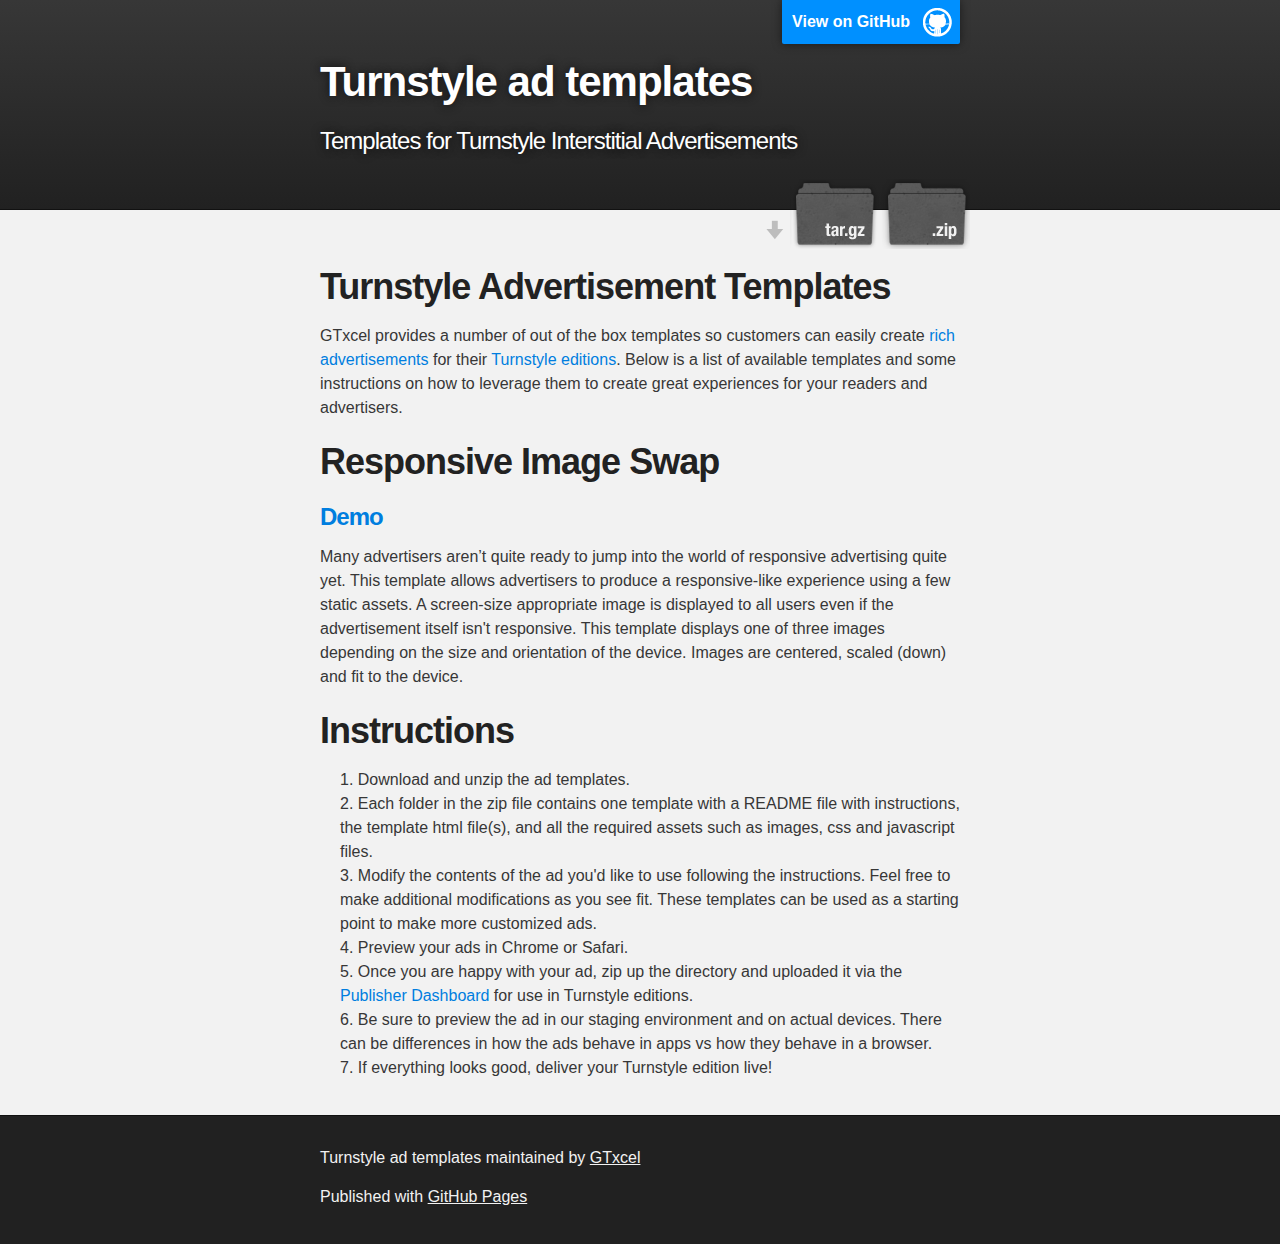
==== index.html @ d21caaac "Create gh-pages branch via GitHub" ====
<!DOCTYPE html>
<html>

  <head>
    <meta charset='utf-8'>
    <meta http-equiv="X-UA-Compatible" content="chrome=1">
    <meta name="description" content="Turnstyle ad templates : Templates for Turnstyle Interstitial Advertisements">

    <link rel="stylesheet" type="text/css" media="screen" href="stylesheets/stylesheet.css">

    <title>Turnstyle ad templates</title>
  </head>

  <body>

    <!-- HEADER -->
    <div id="header_wrap" class="outer">
        <header class="inner">
          <a id="forkme_banner" href="https://github.com/GTxcel/turnstyle_ad_templates">View on GitHub</a>

          <h1 id="project_title">Turnstyle ad templates</h1>
          <h2 id="project_tagline">Templates for Turnstyle Interstitial Advertisements</h2>

            <section id="downloads">
              <a class="zip_download_link" href="https://github.com/GTxcel/turnstyle_ad_templates/zipball/master">Download this project as a .zip file</a>
              <a class="tar_download_link" href="https://github.com/GTxcel/turnstyle_ad_templates/tarball/master">Download this project as a tar.gz file</a>
            </section>
        </header>
    </div>

    <!-- MAIN CONTENT -->
    <div id="main_content_wrap" class="outer">
      <section id="main_content" class="inner">
        <h1>
<a name="turnstyle-advertisement-templates" class="anchor" href="#turnstyle-advertisement-templates"><span class="octicon octicon-link"></span></a>Turnstyle Advertisement Templates</h1>

<p>GTxcel provides a number of out of the box templates so customers can easily create <a href="http://docs.gtxcel.com/creating-html5-ads/">rich advertisements</a> for their <a href="http://docs.gtxcel.com/getting-started-with-turnstyle/">Turnstyle editions</a>. Below is a list of available templates and some instructions on how to leverage them to create great experiences for your readers and advertisers.</p>

<h1>
<a name="responsive-image-swap" class="anchor" href="#responsive-image-swap"><span class="octicon octicon-link"></span></a>Responsive Image Swap</h1>

<h3>
<a name="demo" class="anchor" href="#demo"><span class="octicon octicon-link"></span></a><a href="https://rawgit.com/GTxcel/turnstyle_ad_templates/master/responsive_image_swap/index.html">Demo</a>
</h3>

<p>Many advertisers aren’t quite ready to jump into the world of responsive advertising quite yet. This template allows advertisers to produce a responsive-like experience using a few static assets. A screen-size appropriate image is displayed to all users even if the advertisement itself isn't responsive. This template displays one of three images depending on the size and orientation of the device. Images are centered, scaled (down) and fit to the device.</p>

<h1>
<a name="instructions" class="anchor" href="#instructions"><span class="octicon octicon-link"></span></a>Instructions</h1>

<ol>
<li>Download and unzip the ad templates.</li>
<li>Each folder in the zip file contains one template with a README file with instructions, the template html file(s), and all the required assets such as images, css and javascript files.</li>
<li>Modify the contents of the ad you'd like to use following the instructions. Feel free to make additional modifications as you see fit. These templates can be used as a starting point to make more customized ads. </li>
<li>Preview your ads in Chrome or Safari. </li>
<li>Once you are happy with your ad, zip up the directory and uploaded it via the <a href="http://docs.gtxcel.com/creating-html5-ads/">Publisher Dashboard</a> for use in Turnstyle editions. </li>
<li>Be sure to preview the ad in our staging environment and on actual devices. There can be differences in how the ads behave in apps vs how they behave in a browser.</li>
<li>If everything looks good, deliver your Turnstyle edition live!</li>
</ol>
      </section>
    </div>

    <!-- FOOTER  -->
    <div id="footer_wrap" class="outer">
      <footer class="inner">
        <p class="copyright">Turnstyle ad templates maintained by <a href="https://github.com/GTxcel">GTxcel</a></p>
        <p>Published with <a href="http://pages.github.com">GitHub Pages</a></p>
      </footer>
    </div>

    

  </body>
</html>
---- stylesheets/stylesheet.css ----
/*******************************************************************************
Slate Theme for GitHub Pages
by Jason Costello, @jsncostello
*******************************************************************************/

@import url(pygment_trac.css);

/*******************************************************************************
MeyerWeb Reset
*******************************************************************************/

html, body, div, span, applet, object, iframe,
h1, h2, h3, h4, h5, h6, p, blockquote, pre,
a, abbr, acronym, address, big, cite, code,
del, dfn, em, img, ins, kbd, q, s, samp,
small, strike, strong, sub, sup, tt, var,
b, u, i, center,
dl, dt, dd, ol, ul, li,
fieldset, form, label, legend,
table, caption, tbody, tfoot, thead, tr, th, td,
article, aside, canvas, details, embed,
figure, figcaption, footer, header, hgroup,
menu, nav, output, ruby, section, summary,
time, mark, audio, video {
  margin: 0;
  padding: 0;
  border: 0;
  font: inherit;
  vertical-align: baseline;
}

/* HTML5 display-role reset for older browsers */
article, aside, details, figcaption, figure,
footer, header, hgroup, menu, nav, section {
  display: block;
}

ol, ul {
  list-style: none;
}

table {
  border-collapse: collapse;
  border-spacing: 0;
}

/*******************************************************************************
Theme Styles
*******************************************************************************/

body {
  box-sizing: border-box;
  color:#373737;
  background: #212121;
  font-size: 16px;
  font-family: 'Myriad Pro', Calibri, Helvetica, Arial, sans-serif;
  line-height: 1.5;
  -webkit-font-smoothing: antialiased;
}

h1, h2, h3, h4, h5, h6 {
  margin: 10px 0;
  font-weight: 700;
  color:#222222;
  font-family: 'Lucida Grande', 'Calibri', Helvetica, Arial, sans-serif;
  letter-spacing: -1px;
}

h1 {
  font-size: 36px;
  font-weight: 700;
}

h2 {
  padding-bottom: 10px;
  font-size: 32px;
  background: url('../images/bg_hr.png') repeat-x bottom;
}

h3 {
  font-size: 24px;
}

h4 {
  font-size: 21px;
}

h5 {
  font-size: 18px;
}

h6 {
  font-size: 16px;
}

p {
  margin: 10px 0 15px 0;
}

footer p {
  color: #f2f2f2;
}

a {
  text-decoration: none;
  color: #007edf;
  text-shadow: none;

  transition: color 0.5s ease;
  transition: text-shadow 0.5s ease;
  -webkit-transition: color 0.5s ease;
  -webkit-transition: text-shadow 0.5s ease;
  -moz-transition: color 0.5s ease;
  -moz-transition: text-shadow 0.5s ease;
  -o-transition: color 0.5s ease;
  -o-transition: text-shadow 0.5s ease;
  -ms-transition: color 0.5s ease;
  -ms-transition: text-shadow 0.5s ease;
}

a:hover, a:focus {text-decoration: underline;}

footer a {
  color: #F2F2F2;
  text-decoration: underline;
}

em {
  font-style: italic;
}

strong {
  font-weight: bold;
}

img {
  position: relative;
  margin: 0 auto;
  max-width: 739px;
  padding: 5px;
  margin: 10px 0 10px 0;
  border: 1px solid #ebebeb;

  box-shadow: 0 0 5px #ebebeb;
  -webkit-box-shadow: 0 0 5px #ebebeb;
  -moz-box-shadow: 0 0 5px #ebebeb;
  -o-box-shadow: 0 0 5px #ebebeb;
  -ms-box-shadow: 0 0 5px #ebebeb;
}

p img {
  display: inline;
  margin: 0;
  padding: 0;
  vertical-align: middle;
  text-align: center;
  border: none;
}

pre, code {
  width: 100%;
  color: #222;
  background-color: #fff;

  font-family: Monaco, "Bitstream Vera Sans Mono", "Lucida Console", Terminal, monospace;
  font-size: 14px;

  border-radius: 2px;
  -moz-border-radius: 2px;
  -webkit-border-radius: 2px;
}

pre {
  width: 100%;
  padding: 10px;
  box-shadow: 0 0 10px rgba(0,0,0,.1);
  overflow: auto;
}

code {
  padding: 3px;
  margin: 0 3px;
  box-shadow: 0 0 10px rgba(0,0,0,.1);
}

pre code {
  display: block;
  box-shadow: none;
}

blockquote {
  color: #666;
  margin-bottom: 20px;
  padding: 0 0 0 20px;
  border-left: 3px solid #bbb;
}


ul, ol, dl {
  margin-bottom: 15px
}

ul {
  list-style: inside;
  padding-left: 20px;
}

ol {
  list-style: decimal inside;
  padding-left: 20px;
}

dl dt {
  font-weight: bold;
}

dl dd {
  padding-left: 20px;
  font-style: italic;
}

dl p {
  padding-left: 20px;
  font-style: italic;
}

hr {
  height: 1px;
  margin-bottom: 5px;
  border: none;
  background: url('../images/bg_hr.png') repeat-x center;
}

table {
  border: 1px solid #373737;
  margin-bottom: 20px;
  text-align: left;
 }

th {
  font-family: 'Lucida Grande', 'Helvetica Neue', Helvetica, Arial, sans-serif;
  padding: 10px;
  background: #373737;
  color: #fff;
 }

td {
  padding: 10px;
  border: 1px solid #373737;
 }

form {
  background: #f2f2f2;
  padding: 20px;
}

/*******************************************************************************
Full-Width Styles
*******************************************************************************/

.outer {
  width: 100%;
}

.inner {
  position: relative;
  max-width: 640px;
  padding: 20px 10px;
  margin: 0 auto;
}

#forkme_banner {
  display: block;
  position: absolute;
  top:0;
  right: 10px;
  z-index: 10;
  padding: 10px 50px 10px 10px;
  color: #fff;
  background: url('../images/blacktocat.png') #0090ff no-repeat 95% 50%;
  font-weight: 700;
  box-shadow: 0 0 10px rgba(0,0,0,.5);
  border-bottom-left-radius: 2px;
  border-bottom-right-radius: 2px;
}

#header_wrap {
  background: #212121;
  background: -moz-linear-gradient(top, #373737, #212121);
  background: -webkit-linear-gradient(top, #373737, #212121);
  background: -ms-linear-gradient(top, #373737, #212121);
  background: -o-linear-gradient(top, #373737, #212121);
  background: linear-gradient(top, #373737, #212121);
}

#header_wrap .inner {
  padding: 50px 10px 30px 10px;
}

#project_title {
  margin: 0;
  color: #fff;
  font-size: 42px;
  font-weight: 700;
  text-shadow: #111 0px 0px 10px;
}

#project_tagline {
  color: #fff;
  font-size: 24px;
  font-weight: 300;
  background: none;
  text-shadow: #111 0px 0px 10px;
}

#downloads {
  position: absolute;
  width: 210px;
  z-index: 10;
  bottom: -40px;
  right: 0;
  height: 70px;
  background: url('../images/icon_download.png') no-repeat 0% 90%;
}

.zip_download_link {
  display: block;
  float: right;
  width: 90px;
  height:70px;
  text-indent: -5000px;
  overflow: hidden;
  background: url(../images/sprite_download.png) no-repeat bottom left;
}

.tar_download_link {
  display: block;
  float: right;
  width: 90px;
  height:70px;
  text-indent: -5000px;
  overflow: hidden;
  background: url(../images/sprite_download.png) no-repeat bottom right;
  margin-left: 10px;
}

.zip_download_link:hover {
  background: url(../images/sprite_download.png) no-repeat top left;
}

.tar_download_link:hover {
  background: url(../images/sprite_download.png) no-repeat top right;
}

#main_content_wrap {
  background: #f2f2f2;
  border-top: 1px solid #111;
  border-bottom: 1px solid #111;
}

#main_content {
  padding-top: 40px;
}

#footer_wrap {
  background: #212121;
}



/*******************************************************************************
Small Device Styles
*******************************************************************************/

@media screen and (max-width: 480px) {
  body {
    font-size:14px;
  }

  #downloads {
    display: none;
  }

  .inner {
    min-width: 320px;
    max-width: 480px;
  }

  #project_title {
  font-size: 32px;
  }

  h1 {
    font-size: 28px;
  }

  h2 {
    font-size: 24px;
  }

  h3 {
    font-size: 21px;
  }

  h4 {
    font-size: 18px;
  }

  h5 {
    font-size: 14px;
  }

  h6 {
    font-size: 12px;
  }

  code, pre {
    min-width: 320px;
    max-width: 480px;
    font-size: 11px;
  }

}
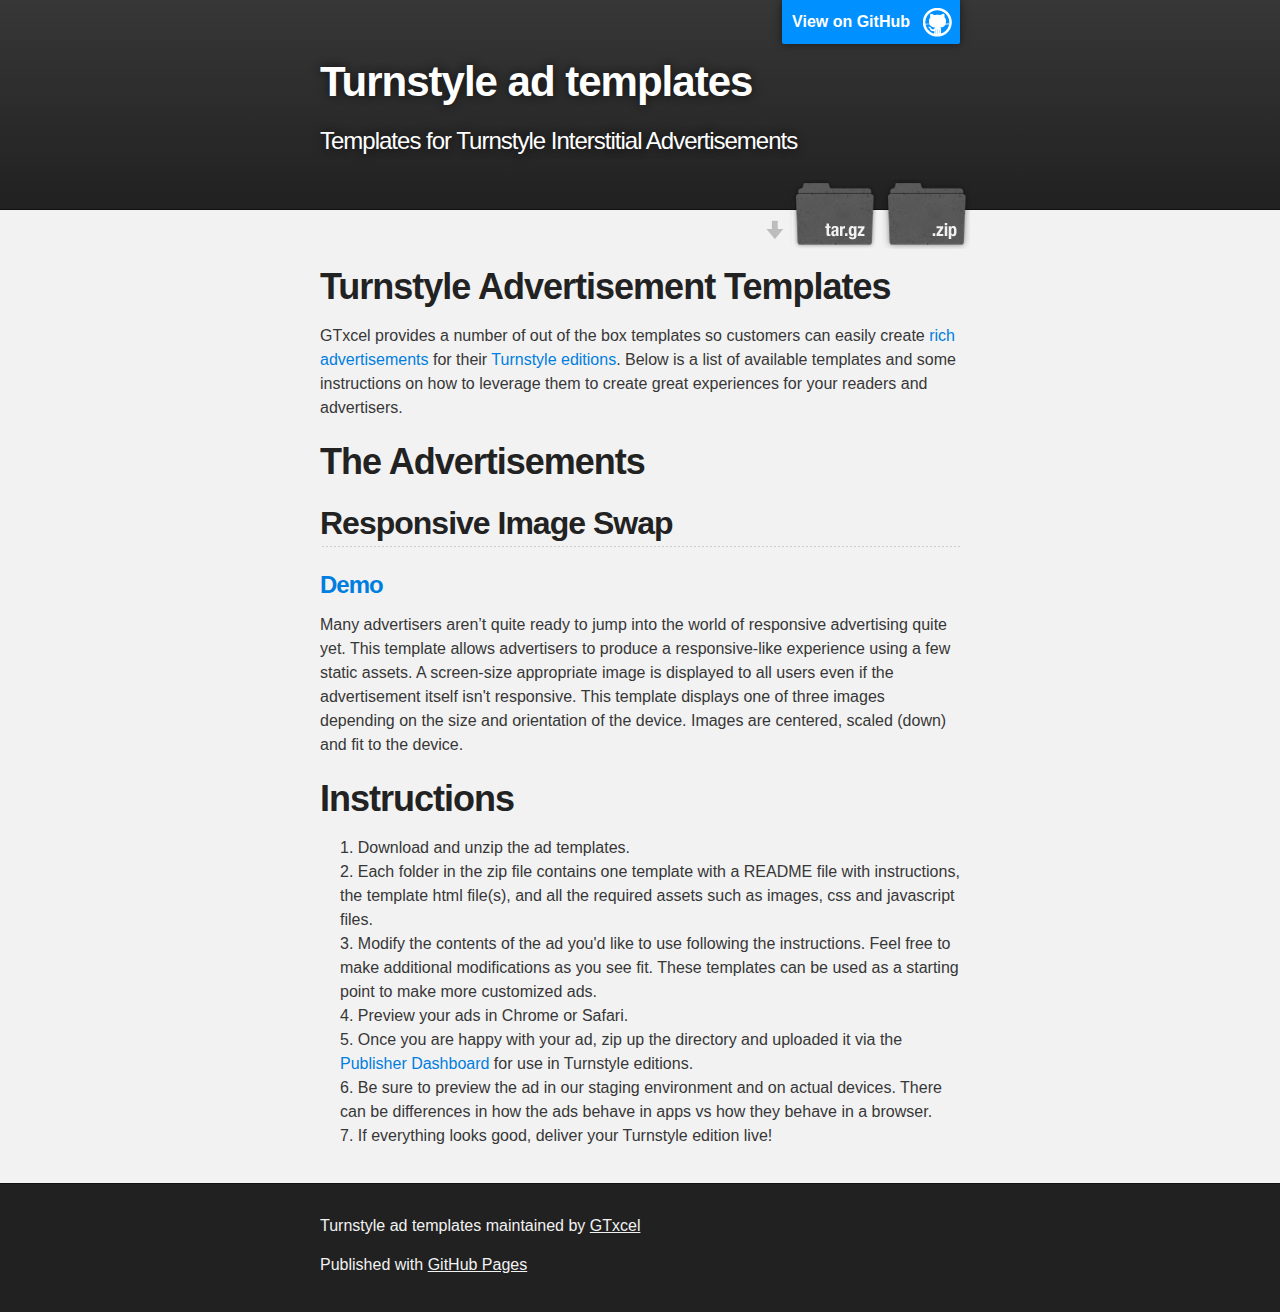
==== commit fb1cfbe4: "Create gh-pages branch via GitHub" ====
--- a/index.html
+++ b/index.html
@@ -37,7 +37,10 @@
 <p>GTxcel provides a number of out of the box templates so customers can easily create <a href="http://docs.gtxcel.com/creating-html5-ads/">rich advertisements</a> for their <a href="http://docs.gtxcel.com/getting-started-with-turnstyle/">Turnstyle editions</a>. Below is a list of available templates and some instructions on how to leverage them to create great experiences for your readers and advertisers.</p>
 
 <h1>
-<a name="responsive-image-swap" class="anchor" href="#responsive-image-swap"><span class="octicon octicon-link"></span></a>Responsive Image Swap</h1>
+<a name="the-advertisements" class="anchor" href="#the-advertisements"><span class="octicon octicon-link"></span></a>The Advertisements</h1>
+
+<h2>
+<a name="responsive-image-swap" class="anchor" href="#responsive-image-swap"><span class="octicon octicon-link"></span></a>Responsive Image Swap</h2>
 
 <h3>
 <a name="demo" class="anchor" href="#demo"><span class="octicon octicon-link"></span></a><a href="https://rawgit.com/GTxcel/turnstyle_ad_templates/master/responsive_image_swap/index.html">Demo</a>
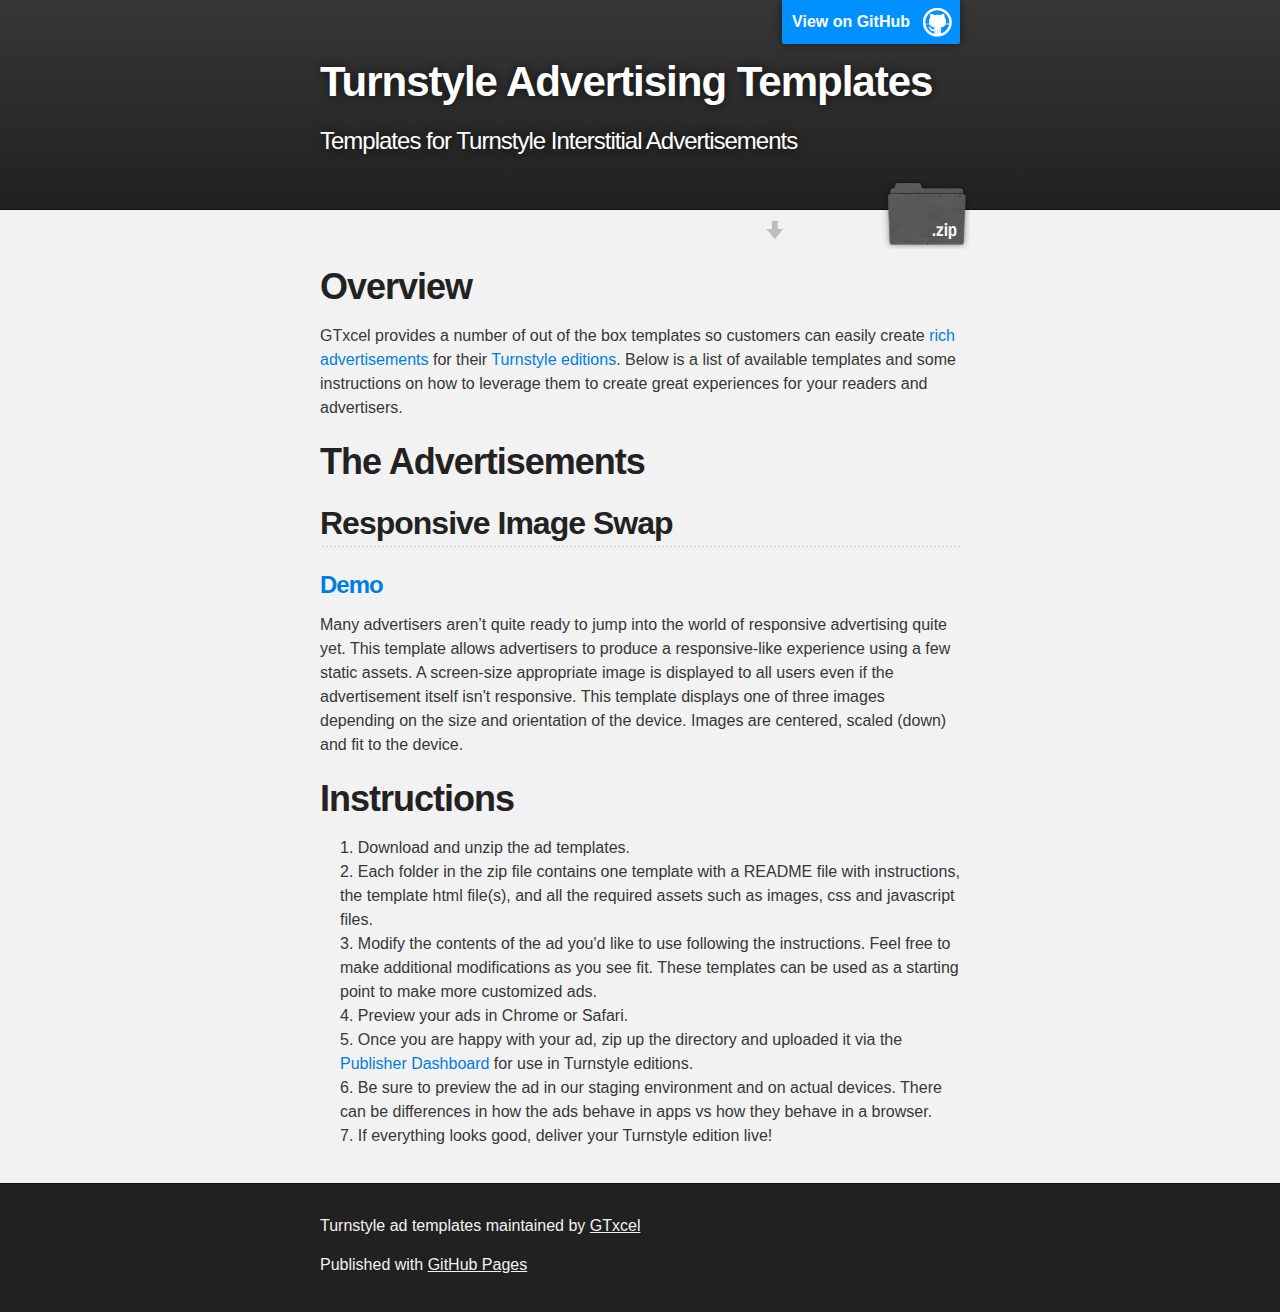
==== commit 5b82d5c6: "cleanup" ====
--- a/index.html
+++ b/index.html
@@ -18,12 +18,11 @@
         <header class="inner">
           <a id="forkme_banner" href="https://github.com/GTxcel/turnstyle_ad_templates">View on GitHub</a>
 
-          <h1 id="project_title">Turnstyle ad templates</h1>
+          <h1 id="project_title">Turnstyle Advertising Templates</h1>
           <h2 id="project_tagline">Templates for Turnstyle Interstitial Advertisements</h2>
 
             <section id="downloads">
               <a class="zip_download_link" href="https://github.com/GTxcel/turnstyle_ad_templates/zipball/master">Download this project as a .zip file</a>
-              <a class="tar_download_link" href="https://github.com/GTxcel/turnstyle_ad_templates/tarball/master">Download this project as a tar.gz file</a>
             </section>
         </header>
     </div>
@@ -32,7 +31,7 @@
     <div id="main_content_wrap" class="outer">
       <section id="main_content" class="inner">
         <h1>
-<a name="turnstyle-advertisement-templates" class="anchor" href="#turnstyle-advertisement-templates"><span class="octicon octicon-link"></span></a>Turnstyle Advertisement Templates</h1>
+<a name="turnstyle-advertisement-templates" class="anchor" href="#turnstyle-advertisement-templates"><span class="octicon octicon-link"></span></a>Overview</h1>
 
 <p>GTxcel provides a number of out of the box templates so customers can easily create <a href="http://docs.gtxcel.com/creating-html5-ads/">rich advertisements</a> for their <a href="http://docs.gtxcel.com/getting-started-with-turnstyle/">Turnstyle editions</a>. Below is a list of available templates and some instructions on how to leverage them to create great experiences for your readers and advertisers.</p>
 
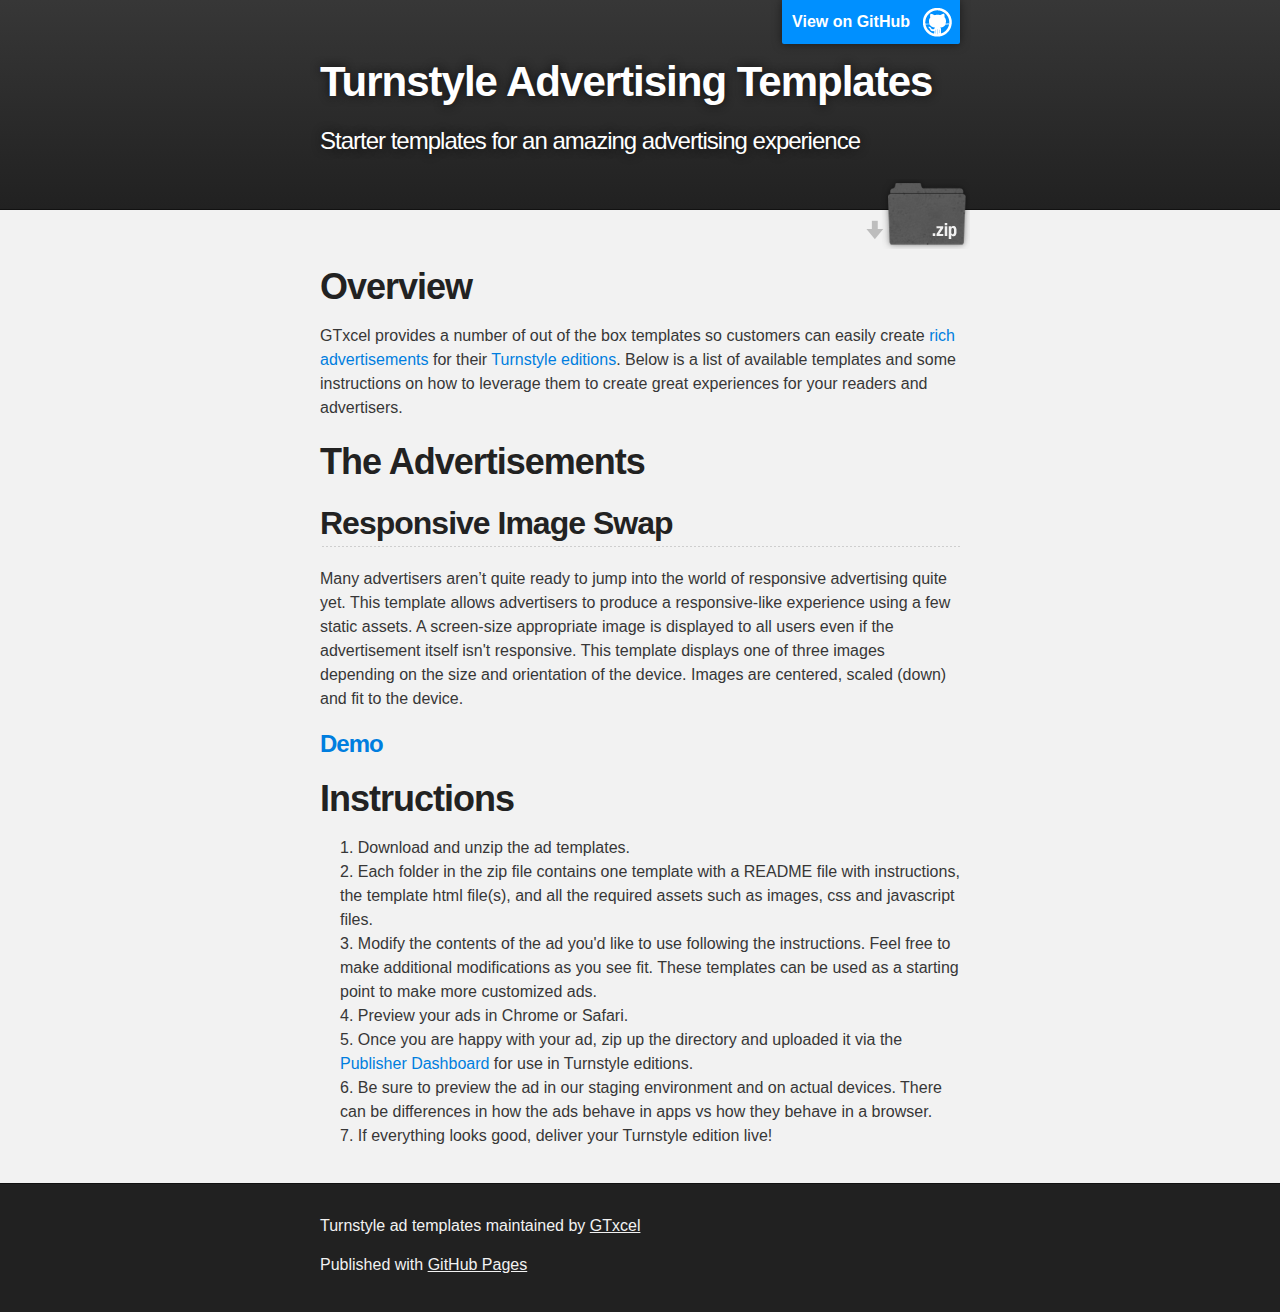
==== commit 450ba5d6: "Polish" ====
--- a/index.html
+++ b/index.html
@@ -19,7 +19,7 @@
           <a id="forkme_banner" href="https://github.com/GTxcel/turnstyle_ad_templates">View on GitHub</a>
 
           <h1 id="project_title">Turnstyle Advertising Templates</h1>
-          <h2 id="project_tagline">Templates for Turnstyle Interstitial Advertisements</h2>
+          <h2 id="project_tagline">Starter templates for an amazing advertising experience</h2>
 
             <section id="downloads">
               <a class="zip_download_link" href="https://github.com/GTxcel/turnstyle_ad_templates/zipball/master">Download this project as a .zip file</a>
@@ -41,11 +41,11 @@
 <h2>
 <a name="responsive-image-swap" class="anchor" href="#responsive-image-swap"><span class="octicon octicon-link"></span></a>Responsive Image Swap</h2>
 
+<p>Many advertisers aren’t quite ready to jump into the world of responsive advertising quite yet. This template allows advertisers to produce a responsive-like experience using a few static assets. A screen-size appropriate image is displayed to all users even if the advertisement itself isn't responsive. This template displays one of three images depending on the size and orientation of the device. Images are centered, scaled (down) and fit to the device.</p>
+
 <h3>
 <a name="demo" class="anchor" href="#demo"><span class="octicon octicon-link"></span></a><a href="https://rawgit.com/GTxcel/turnstyle_ad_templates/master/responsive_image_swap/index.html">Demo</a>
 </h3>
-
-<p>Many advertisers aren’t quite ready to jump into the world of responsive advertising quite yet. This template allows advertisers to produce a responsive-like experience using a few static assets. A screen-size appropriate image is displayed to all users even if the advertisement itself isn't responsive. This template displays one of three images depending on the size and orientation of the device. Images are centered, scaled (down) and fit to the device.</p>
 
 <h1>
 <a name="instructions" class="anchor" href="#instructions"><span class="octicon octicon-link"></span></a>Instructions</h1>
--- a/stylesheets/stylesheet.css
+++ b/stylesheets/stylesheet.css
@@ -315,7 +315,7 @@
 
 #downloads {
   position: absolute;
-  width: 210px;
+  width: 110px;
   z-index: 10;
   bottom: -40px;
   right: 0;
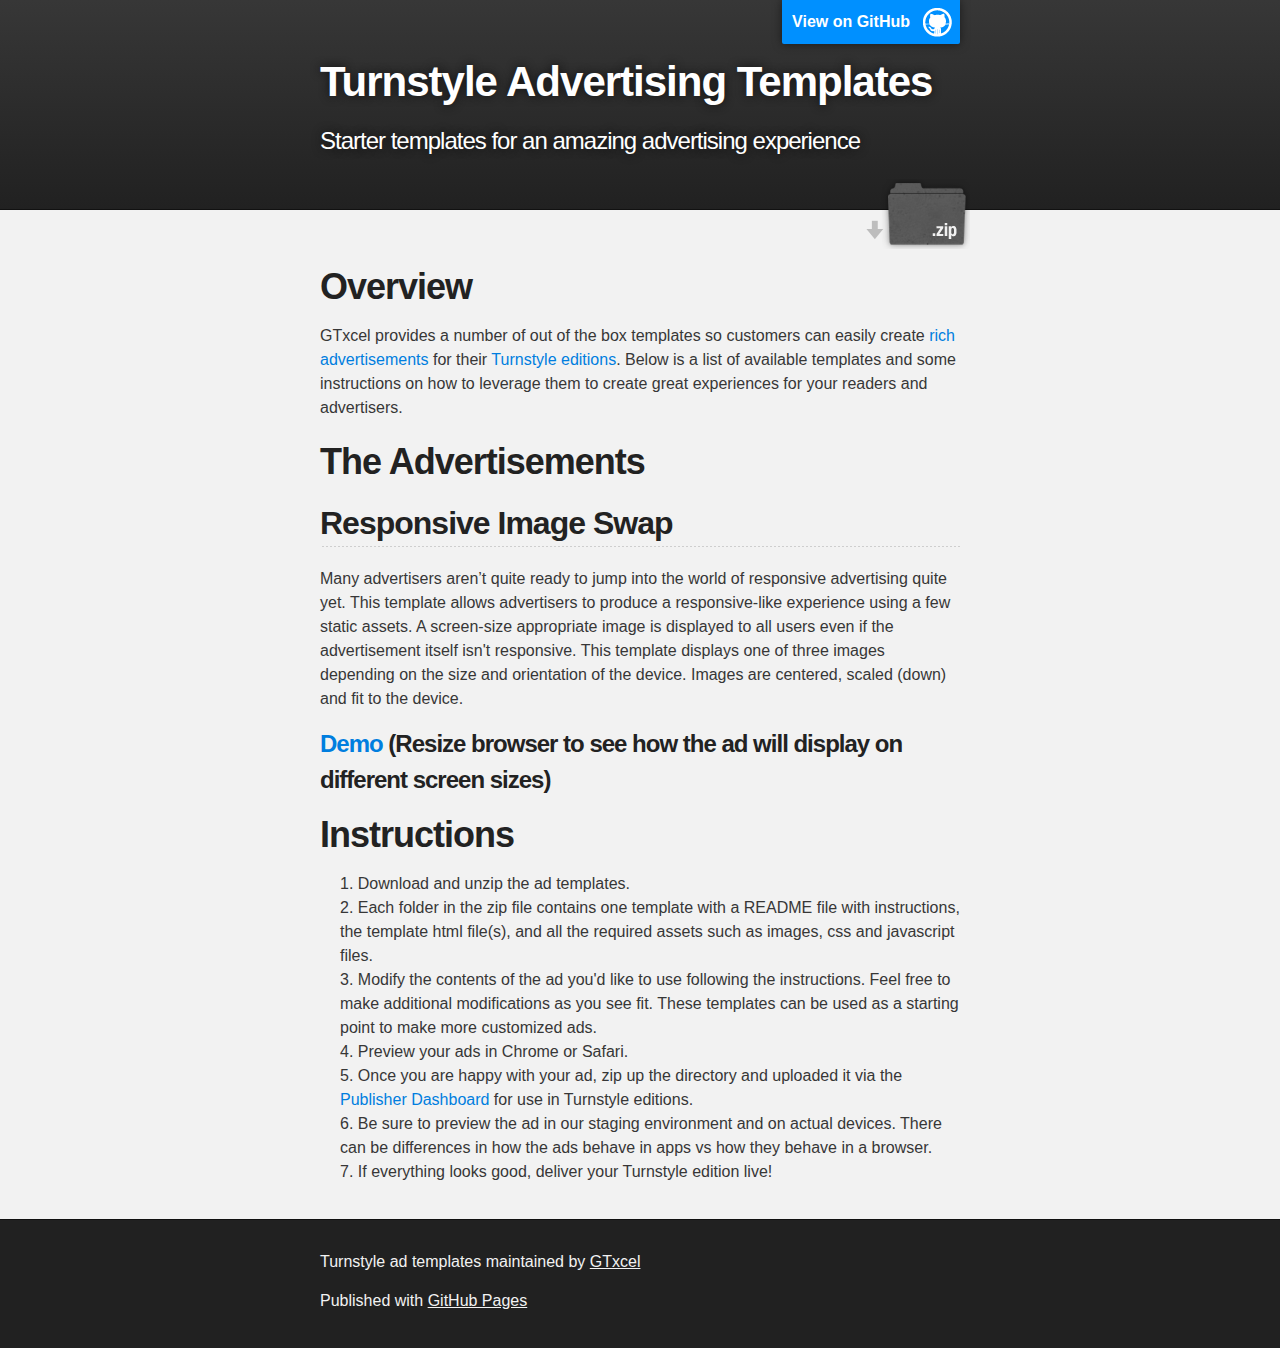
==== commit 8d30dbc3: "Demo instructions" ====
--- a/index.html
+++ b/index.html
@@ -44,7 +44,7 @@
 <p>Many advertisers aren’t quite ready to jump into the world of responsive advertising quite yet. This template allows advertisers to produce a responsive-like experience using a few static assets. A screen-size appropriate image is displayed to all users even if the advertisement itself isn't responsive. This template displays one of three images depending on the size and orientation of the device. Images are centered, scaled (down) and fit to the device.</p>
 
 <h3>
-<a name="demo" class="anchor" href="#demo"><span class="octicon octicon-link"></span></a><a href="https://rawgit.com/GTxcel/turnstyle_ad_templates/master/responsive_image_swap/index.html">Demo</a>
+<a name="demo" class="anchor" href="#demo"><span class="octicon octicon-link"></span></a><a href="https://rawgit.com/GTxcel/turnstyle_ad_templates/master/responsive_image_swap/index.html">Demo</a> (Resize browser to see how the ad will display on different screen sizes)
 </h3>
 
 <h1>
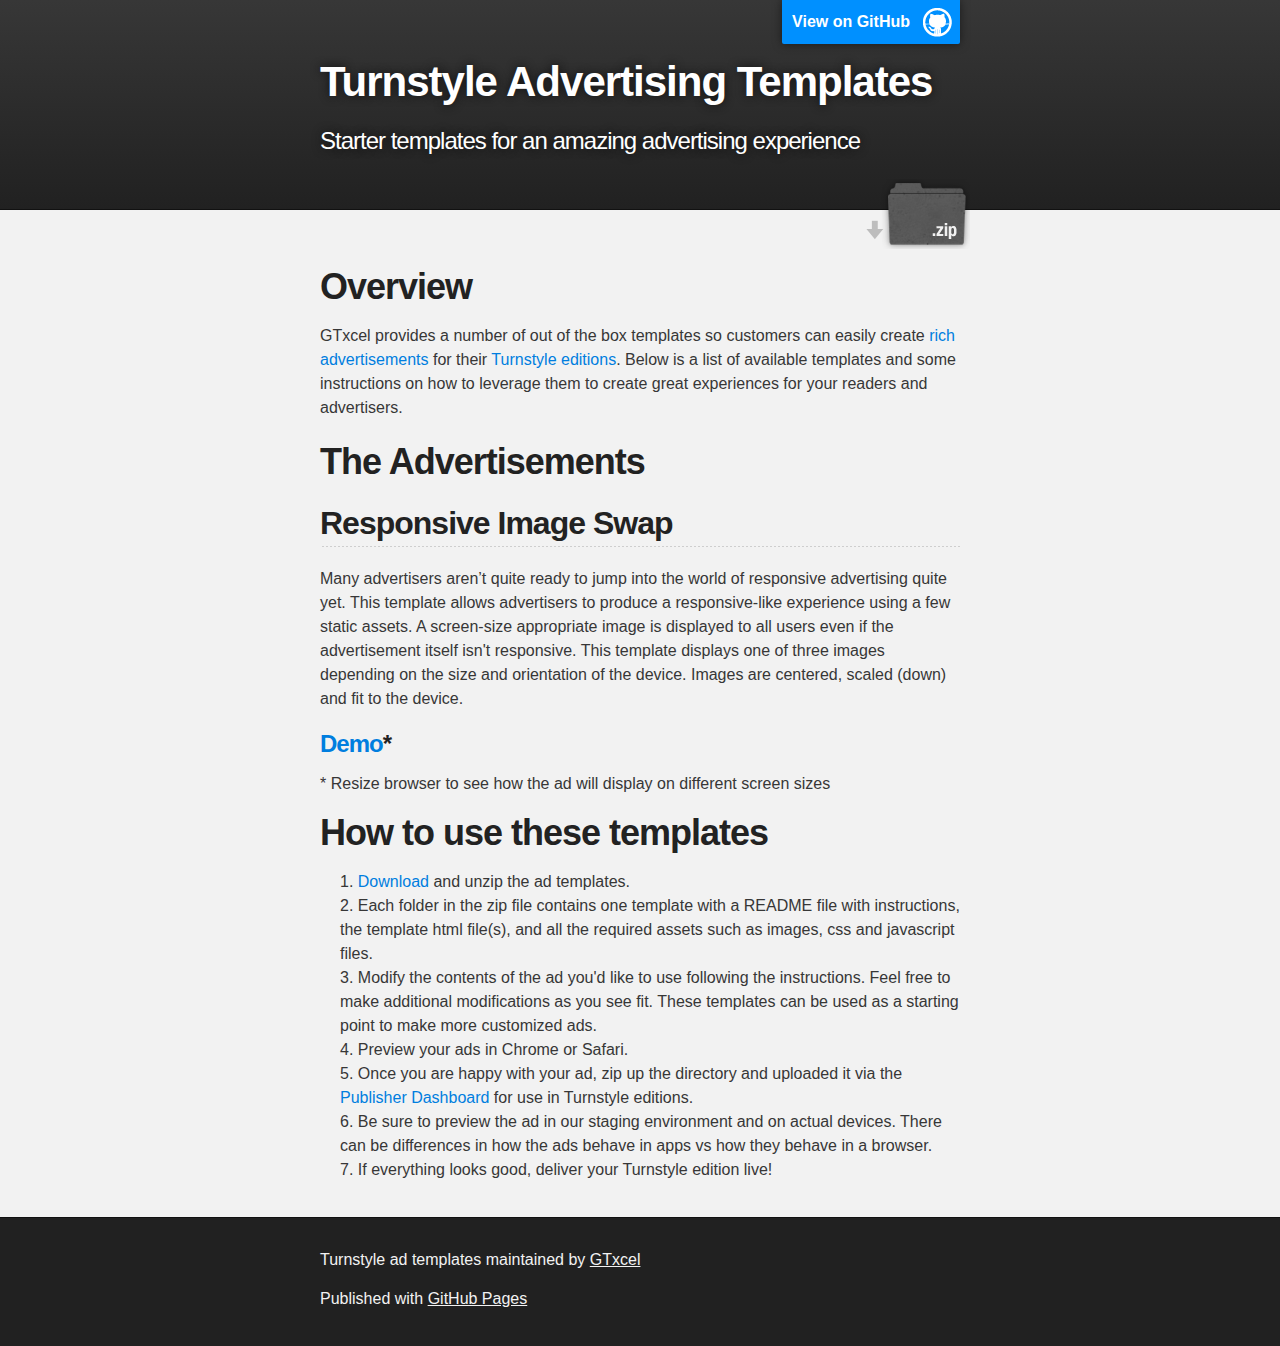
==== commit ef1fa1ee: "Demo instructions" ====
--- a/index.html
+++ b/index.html
@@ -44,14 +44,15 @@
 <p>Many advertisers aren’t quite ready to jump into the world of responsive advertising quite yet. This template allows advertisers to produce a responsive-like experience using a few static assets. A screen-size appropriate image is displayed to all users even if the advertisement itself isn't responsive. This template displays one of three images depending on the size and orientation of the device. Images are centered, scaled (down) and fit to the device.</p>
 
 <h3>
-<a name="demo" class="anchor" href="#demo"><span class="octicon octicon-link"></span></a><a href="https://rawgit.com/GTxcel/turnstyle_ad_templates/master/responsive_image_swap/index.html">Demo</a> (Resize browser to see how the ad will display on different screen sizes)
+<a name="demo" class="anchor" href="#demo"><span class="octicon octicon-link"></span></a><a href="https://rawgit.com/GTxcel/turnstyle_ad_templates/master/responsive_image_swap/index.html">Demo</a>*
 </h3>
+<i>* Resize browser to see how the ad will display on different screen sizes</i>
 
 <h1>
-<a name="instructions" class="anchor" href="#instructions"><span class="octicon octicon-link"></span></a>Instructions</h1>
+<a name="instructions" class="anchor" href="#instructions"><span class="octicon octicon-link"></span></a>How to use these templates</h1>
 
 <ol>
-<li>Download and unzip the ad templates.</li>
+<li><a href="https://github.com/GTxcel/turnstyle_ad_templates/zipball/master">Download</a> and unzip the ad templates.</li>
 <li>Each folder in the zip file contains one template with a README file with instructions, the template html file(s), and all the required assets such as images, css and javascript files.</li>
 <li>Modify the contents of the ad you'd like to use following the instructions. Feel free to make additional modifications as you see fit. These templates can be used as a starting point to make more customized ads. </li>
 <li>Preview your ads in Chrome or Safari. </li>
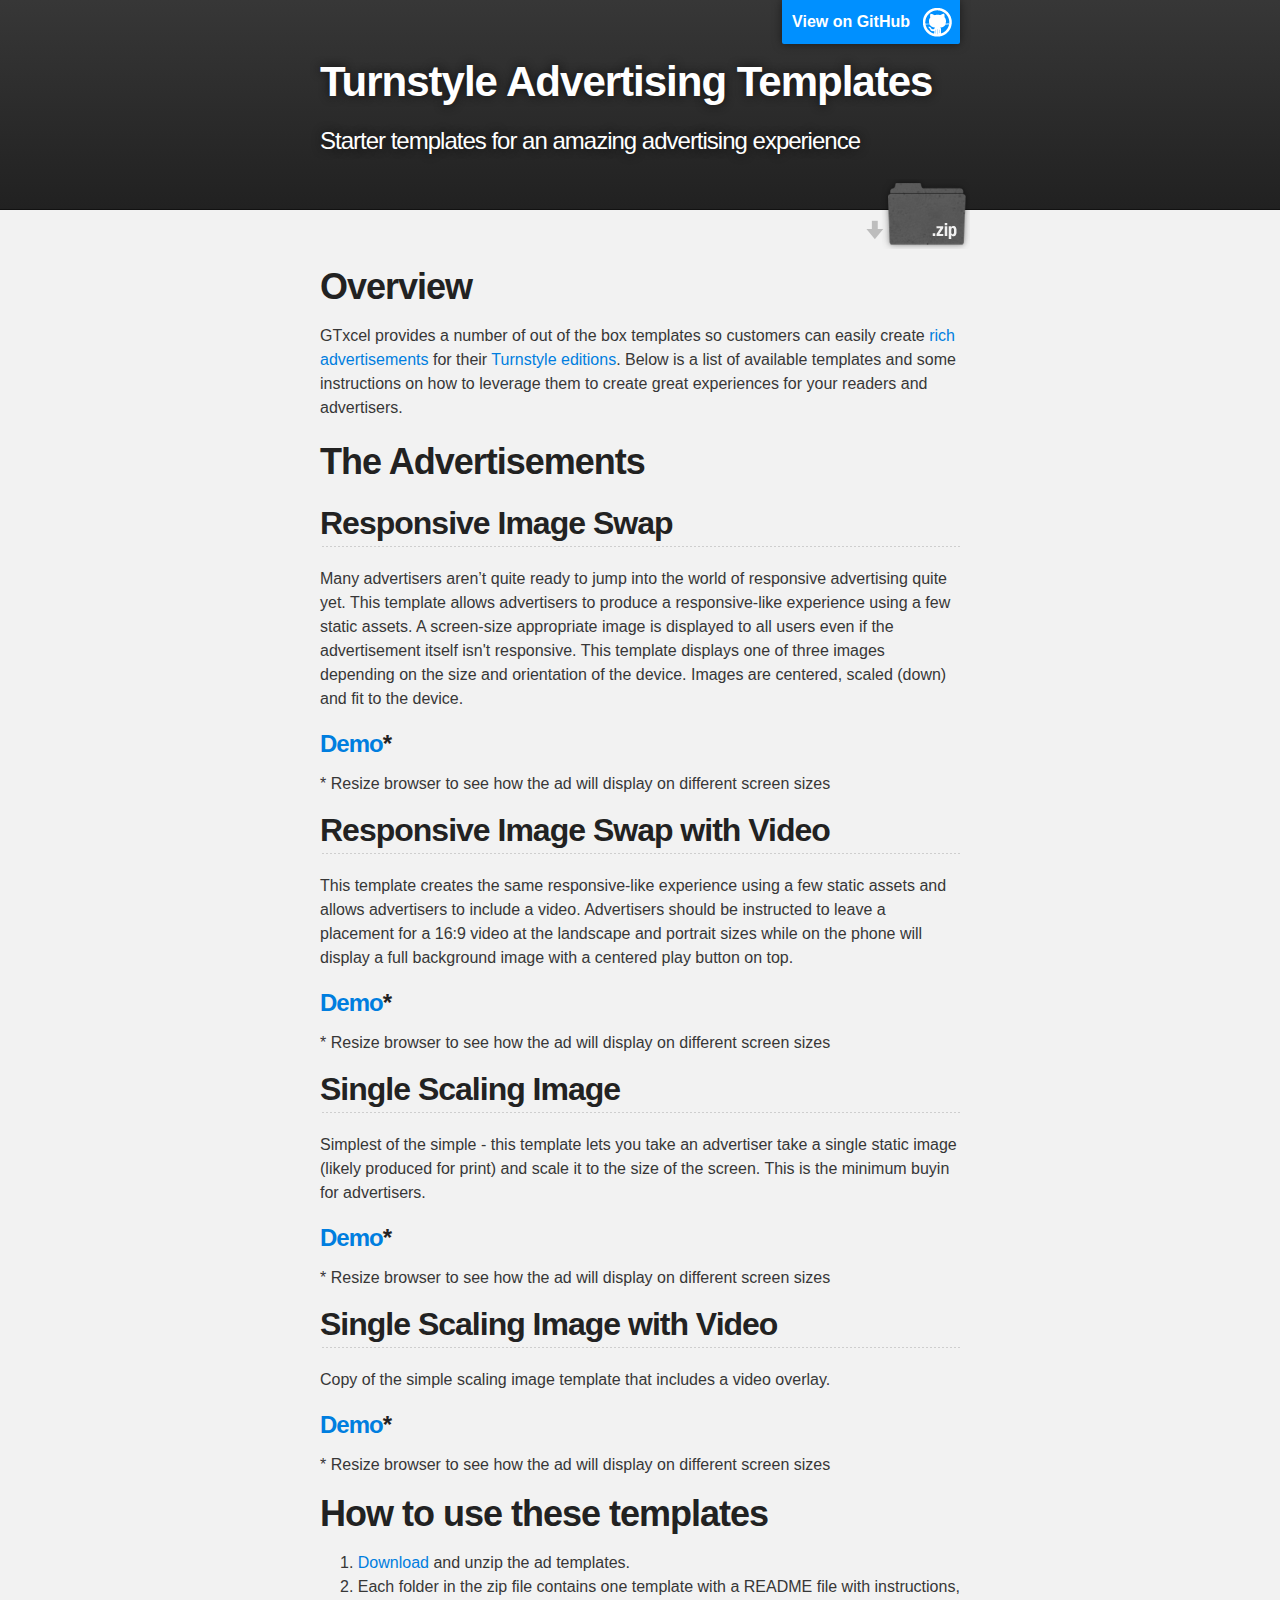
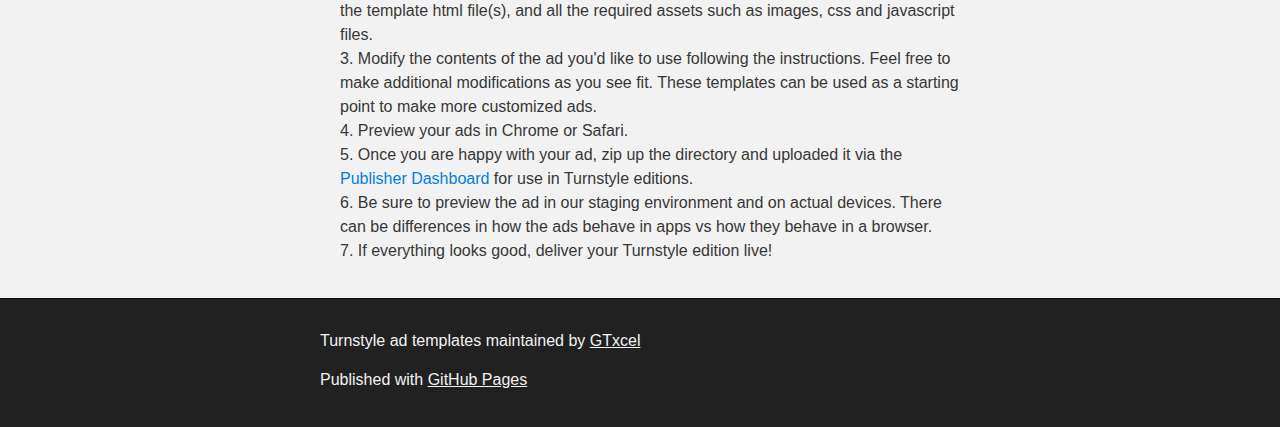
==== commit 0bc4600c: "added instructions for 3 new templates" ====
--- a/index.html
+++ b/index.html
@@ -48,6 +48,36 @@
 </h3>
 <i>* Resize browser to see how the ad will display on different screen sizes</i>
 
+<h2>
+<a name="responsive-image-swap-video" class="anchor" href="#responsive-image-swap"><span class="octicon octicon-link"></span></a>Responsive Image Swap with Video</h2>
+
+<p>This template creates the same responsive-like experience using a few static assets and allows advertisers to include a video. Advertisers should be instructed to leave a placement for a 16:9 video at the landscape and portrait sizes while on the phone will display a full background image with a centered play button on top.</p>
+
+<h3>
+<a name="demo" class="anchor" href="#demo"><span class="octicon octicon-link"></span></a><a href="https://rawgit.com/GTxcel/turnstyle_ad_templates/master/responsive_image_swap_video/index.html">Demo</a>*
+</h3>
+<i>* Resize browser to see how the ad will display on different screen sizes</i>
+
+<h2>
+<a name="single-scaling-image" class="anchor" href="#single-scaling-image"><span class="octicon octicon-link"></span></a>Single Scaling Image</h2>
+
+<p>Simplest of the simple - this template lets you take an advertiser take a single static image (likely produced for print) and scale it to the size of the screen. This is the minimum buyin for advertisers.</p>
+
+<h3>
+<a name="demo" class="anchor" href="#demo"><span class="octicon octicon-link"></span></a><a href="https://rawgit.com/GTxcel/turnstyle_ad_templates/master/single_scaling_image/index.html">Demo</a>*
+</h3>
+<i>* Resize browser to see how the ad will display on different screen sizes</i>
+
+<h2>
+<a name="single-scaling-image-video" class="anchor" href="#single-scaling-image-video"><span class="octicon octicon-link"></span></a>Single Scaling Image with Video</h2>
+
+<p>Copy of the simple scaling image template that includes a video overlay.</p>
+
+<h3>
+<a name="demo" class="anchor" href="#demo"><span class="octicon octicon-link"></span></a><a href="https://rawgit.com/GTxcel/turnstyle_ad_templates/master/single_scaling_image_video/index.html">Demo</a>*
+</h3>
+<i>* Resize browser to see how the ad will display on different screen sizes</i>
+
 <h1>
 <a name="instructions" class="anchor" href="#instructions"><span class="octicon octicon-link"></span></a>How to use these templates</h1>
 
@@ -71,7 +101,7 @@
       </footer>
     </div>
 
-    
+
 
   </body>
 </html>
